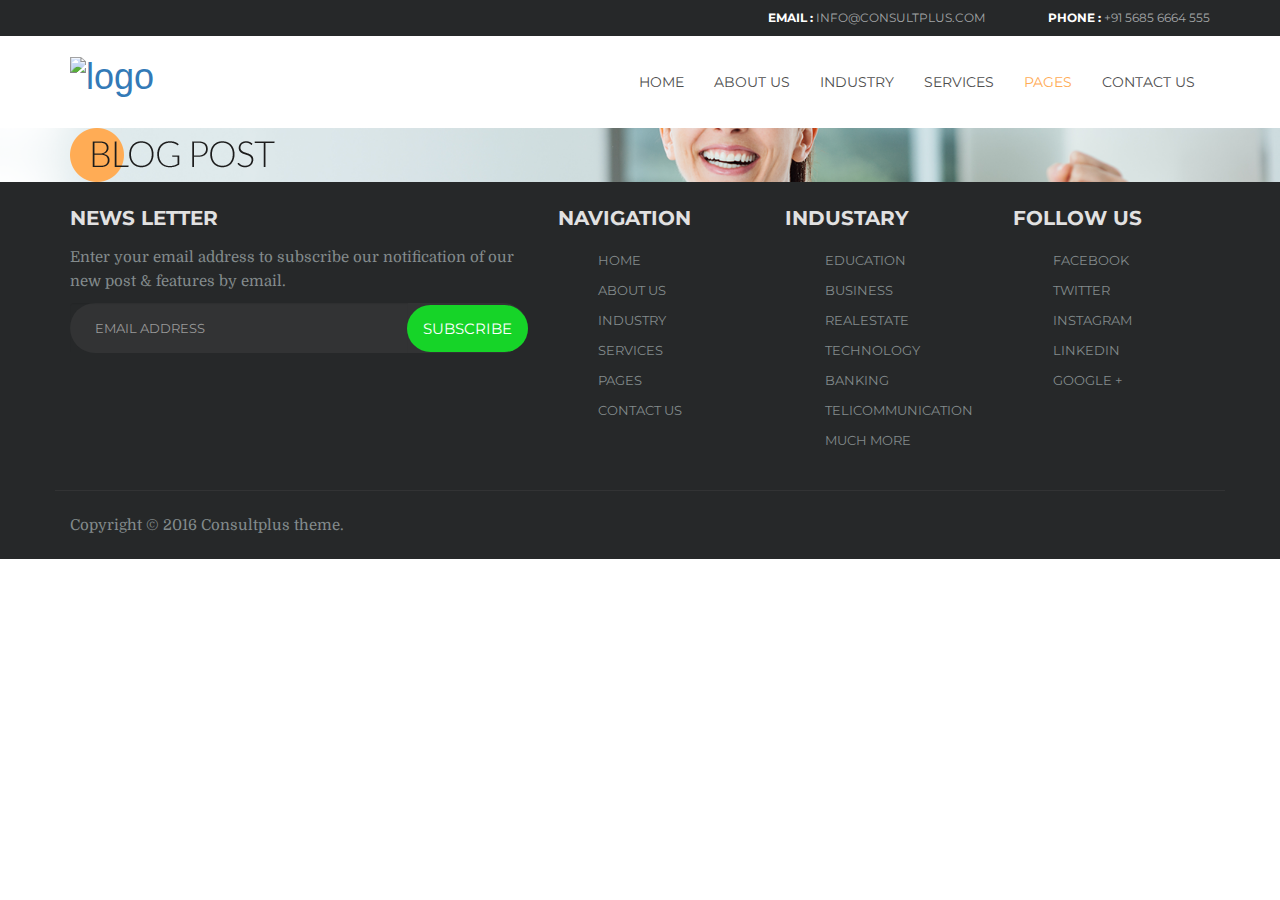
==== blog.html @ a62050c9 "started blog" ====
<!DOCTYPE html>
<html>
<head>
    <meta charset="utf-8">
    <!--internet explorer-->
    <meta http-equiv="X-UA-Compatible" content="IE=edge">

    <meta name="viewport" content="width=device-width, initial-scale=1">
    <title></title>
    <link rel="stylesheet" href="https://maxcdn.bootstrapcdn.com/bootstrap/3.3.7/css/bootstrap.min.css" integrity="sha384-BVYiiSIFeK1dGmJRAkycuHAHRg32OmUcww7on3RYdg4Va+PmSTsz/K68vbdEjh4u" crossorigin="anonymous">
    <link rel="stylesheet" href="https://maxcdn.bootstrapcdn.com/font-awesome/4.5.0/css/font-awesome.min.css">
    <link href="https://fonts.googleapis.com/css?family=Domine" rel="stylesheet">
    <link href="https://fonts.googleapis.com/css?family=Montserrat" rel="stylesheet">
    <link href="https://fonts.googleapis.com/css?family=Lato" rel="stylesheet">
    <link rel="stylesheet" href="css/style.css">
</head>
<body>

<header id="header">
    <div class="section-contact-top">
        <dl class="container list-contact-top">
            <dt class="email-top">Email :</dt>
            <dd>
                <a href="mailto:info@consultplus.com"> info@consultplus.com </a>
            </dd>
            <dt class="phone-top">Phone :</dt>
            <dd>
                <a href="tel:9156856664555"> +91 5685 6664 555 </a>
            </dd>
        </dl>
    </div>
    <nav class="navbar  navbar-plus">
        <div class="container">
            <div class="navbar-header navbar-header-plus">
                <button type="button" class="navbar-toggle collapsed btn-collapsed-plus" data-toggle="collapse" data-target="#bs-example-navbar-collapse-1" aria-expanded="false">
                    <span class="sr-only">Toggle navigation</span>
                    <span class="icon-bar"></span>
                    <span class="icon-bar"></span>
                    <span class="icon-bar"></span>
                </button>
                <div class=" brand-plus" >
                    <h1>
                        <a href="index.html">
                            <img src="images/logo.png" class="img-logo img-responsive" alt="logo"/>
                        </a>
                    </h1>
                </div>
            </div>
            <div class="collapse navbar-collapse" id="bs-example-navbar-collapse-1">
                <ul class="nav navbar-nav navbar-right nav-plus">
                    <li class="li-nav-plus"><a href="index.html">HOME</a></li>
                    <li class="li-nav-plus"><a href="#">about us</a></li>
                    <li class="li-nav-plus"><a href="#">industry</a></li>
                    <li class="li-nav-plus"><a href="#">services</a></li>
                    <li class="li-nav-plus active"><a href="blog.html">pages</a></li>
                    <li class="li-nav-plus"><a href="#">Contact us</a></li>
                </ul>
            </div>
        </div>
    </nav>
</header>

<section class="section-blog-welcome">
    <div class="container">
        <img src="images/welcome-logo.png">
    </div>
</section>



<footer id="footer">
    <div class="container">
        <div class="row list-footer">
            <div class="col-xs-12 col-sm-5">
                <h3 class="title-footer">News letter</h3>
                <p class="text-footer-left">Enter your email address to subscribe our notification
                    of our new post &#38; features by email.
                </p>
                <form action="//vk.us14.list-manage.com/subscribe/post?u=04b1bc4222eb5bbecab4a45d4&amp;id=e7310fa778" method="post" id="mc-embedded-subscribe-form" name="mc-embedded-subscribe-form" class="validate" target="_blank" novalidate>
                    <div class="input-group form-inline-plus">
                        <input type="email" value="" name="EMAIL" id="mce-EMAIL" required class="form-control form-plus" placeholder="Email Address" />
                        <div class="input-group-btn">
                            <button class="btn btn-default-plus" type="submit" value="Subscribe" name="subscribe" id="mc-embedded-subscribe">Subscribe</button>
                        </div>
                    </div>
                </form>

            </div>
            <div class="col-xs-12 col-sm-7">
                <div class="row">
                    <div class="col-xs-12 col-sm-4 nav-navigation">
                        <h3 class="title-footer">navigation</h3>
                        <ul class="nav-footer">
                            <li><a class="link-nav-footer" href="#">Home</a></li>
                            <li><a class="link-nav-footer" href="#">about us</a></li>
                            <li><a class="link-nav-footer" href="#">industry</a></li>
                            <li><a class="link-nav-footer" href="#">services</a></li>
                            <li><a class="link-nav-footer" href="#">pages</a></li>
                            <li><a class="link-nav-footer" href="#">Contact us</a></li>
                        </ul>
                    </div>
                    <div class="col-xs-12 col-sm-4 nav-industary">
                        <h3 class="title-footer">Industary</h3>
                        <ul class="nav-footer">
                            <li><a class="link-nav-footer" href="#">Education</a></li>
                            <li><a class="link-nav-footer" href="#">business</a></li>
                            <li><a class="link-nav-footer" href="#">realestate</a></li>
                            <li><a class="link-nav-footer" href="#">technology</a></li>
                            <li><a class="link-nav-footer" href="#">banking</a></li>
                            <li><a class="link-nav-footer" href="#">telicommunication</a></li>
                            <li><a class="link-nav-footer" href="#">much more</a></li>
                        </ul>
                    </div>
                    <div class="col-xs-12 col-sm-4 nav-follow">
                        <h3 class="title-footer">Follow us</h3>
                        <ul class="nav-footer">
                            <li><a class="link-nav-footer" href="#">Facebook</a></li>
                            <li><a class="link-nav-footer" href="#">twitter</a></li>
                            <li><a class="link-nav-footer" href="#">instagram</a></li>
                            <li><a class="link-nav-footer" href="#">linkedin</a></li>
                            <li><a class="link-nav-footer" href="#">google +</a></li>
                        </ul>
                    </div>
                </div>
            </div>
        </div>
        <div>
            <span class="text-copyright">Copyright &#169; 2016 Consultplus theme.</span>
        </div>
    </div>
</footer>


<!--jquery-->
<script src="http://code.jquery.com/jquery-latest.min.js"></script>
<!--js/bootstrap-->
<script src="https://maxcdn.bootstrapcdn.com/bootstrap/3.3.7/js/bootstrap.min.js" integrity="sha384-Tc5IQib027qvyjSMfHjOMaLkfuWVxZxUPnCJA7l2mCWNIpG9mGCD8wGNIcPD7Txa" crossorigin="anonymous"></script>
<!--my JS-->
<script>

</script>

</body>
</html>
---- css/style.css ----
html {
  font-size: 12px; }

body li {
  list-style-type: none; }
body a {
  text-decoration: blink; }
body .row {
  padding-left: 0; }

.title-plus {
  font: 2rem/2.063rem Montserrat;
  text-transform: uppercase;
  color: #343a3b;
  font-weight: 700;
  margin-bottom: 33px; }
  .title-plus .small-title {
    color: #898e8f;
    font-size: 0.876rem;
    font-weight: 400;
    display: block; }

#header .section-contact-top {
  background-color: #262829; }
  #header .section-contact-top .list-contact-top {
    text-align: right;
    color: transparent;
    font: 400 0.75rem/2.25rem Montserrat;
    line-height: 36px;
    text-transform: uppercase;
    margin-bottom: 0; }
    #header .section-contact-top .list-contact-top dt, #header .section-contact-top .list-contact-top dd {
      display: inline-block; }
    #header .section-contact-top .list-contact-top dt {
      color: #ffffff;
      margin-left: 60px; }
    #header .section-contact-top .list-contact-top dd a {
      color: #a2a5a6; }

.navbar-plus {
  margin-top: 20px; }
  .navbar-plus .brand-plus h1 {
    margin: 0; }
  .navbar-plus .btn-collapsed-plus {
    border: 1px solid #000000;
    border-radius: 10px; }
    .navbar-plus .btn-collapsed-plus span {
      border: 1px solid #55bd77; }
  .navbar-plus .nav-plus .li-nav-plus {
    font: 400 0.875rem/1.875rem Montserrat;
    text-transform: uppercase;
    color: transparent; }
    .navbar-plus .nav-plus .li-nav-plus a {
      color: #4e4e4e; }
    .navbar-plus .nav-plus .li-nav-plus:hover a {
      color: #ffac56;
      background-color: transparent; }
  .navbar-plus .nav-plus .active a {
    color: #ffac56; }

.section-welcome {
  padding-left: 0;
  padding-right: 0; }
  .section-welcome .left-arrow-plus {
    left: 0; }
  .section-welcome .right-arrow-plus {
    right: 0; }
  .section-welcome .left-arrow-plus, .section-welcome .right-arrow-plus {
    width: 25px; }
    .section-welcome .left-arrow-plus .glyphicon:before, .section-welcome .right-arrow-plus .glyphicon:before {
      background-color: #262829;
      padding: 45px 0; }
  .section-welcome .carousel-plus .item-plus {
    overflow: hidden;
    background: url("../images/image-carusel.png") no-repeat;
    background-size: cover;
    background-position: 60%; }

.carousel-static-plus {
  bottom: 0;
  padding: 20% 7% 0; }
  .carousel-static-plus .container {
    padding-left: 0;
    padding-right: 0; }
  .carousel-static-plus .title-welcome-plus {
    color: white;
    text-transform: uppercase;
    font: 300 1.875rem/2.25rem Lato;
    background-color: #ffac56;
    margin-bottom: 0;
    margin-right: -15px;
    margin-left: -15px;
    padding: 35px 10px;
    border-left: 1px solid transparent;
    border-right: 1px solid transparent; }
    .carousel-static-plus .title-welcome-plus .small-title-welcome {
      font: 400 0.875rem Montserrat;
      display: block; }
  .carousel-static-plus ul {
    margin-bottom: 0; }
  .carousel-static-plus .btn-welcome {
    background: #03b6e7;
    padding: 30px 15px;
    border: 1px solid #00a6d3; }
  .carousel-static-plus .active {
    background: #00a6d3; }
  .carousel-static-plus .arrow:before {
    content: url("../images/arrow.png"); }
  .carousel-static-plus .linc-welcome {
    display: flex;
    flex-direction: row;
    justify-content: space-between;
    align-items: center;
    color: white;
    font: 400 0.875rem/1.875rem Montserrat;
    text-transform: uppercase;
    text-align: center;
    text-decoration: none; }
  .carousel-static-plus .btn-item-education:before {
    height: 30px;
    content: url("../images/icon-education.png");
    display: block; }
  .carousel-static-plus .btn-item-business:before {
    height: 30px;
    content: url("../images/icon-business.png");
    display: block; }
  .carousel-static-plus .btn-item-technology:before {
    height: 30px;
    content: url("../images/icon-technology.png");
    display: block; }
  .carousel-static-plus .btn-item-real:before {
    height: 30px;
    content: url("../images/icon-real-estate.png");
    display: block; }
  .carousel-static-plus .btn-item-banking:before {
    height: 30px;
    content: url("../images/icon-banking.png");
    display: block; }
  .carousel-static-plus .btn-item-more {
    padding: 35px 15px; }
    .carousel-static-plus .btn-item-more .btn-green {
      display: block;
      background-color: #16d428;
      padding: 15px 8px;
      border-radius: 25px;
      text-align: center; }

.section-about {
  text-align: right;
  margin: 15px auto; }
  .section-about .img-top {
    margin: -80px auto; }
  .section-about .img-business {
    width: 100%;
    height: auto; }
  .section-about .btn-about {
    text-align: center;
    padding-bottom: 15px; }
    .section-about .btn-about .link-btn-about {
      color: white;
      font: 400 0.813rem/1.875rem Montserrat;
      text-transform: uppercase;
      background-color: #16d428;
      border-radius: 30px;
      padding: 8px 14px; }
  .section-about .text-about {
    color: #838b8c;
    font: 400 0.938rem/1.75rem Domine;
    margin-bottom: 16px; }

.section-steps {
  background: #e7eff1;
  padding-top: 25px;
  padding-bottom: 25px; }
  .section-steps .industry {
    padding-left: 55px; }
    .section-steps .industry:before {
      content: url("../images/icon-choose-industary.png");
      margin-bottom: 35px;
      display: block; }
  .section-steps .your-service {
    padding-left: 55px; }
    .section-steps .your-service:before {
      content: url("../images/icon-choose-service.png");
      margin-bottom: 35px;
      display: block; }
  .section-steps .your-business {
    padding-left: 55px; }
    .section-steps .your-business:before {
      content: url("../images/icon-boost-your-business.png");
      top: -50px;
      margin-bottom: 20px;
      display: block; }
  .section-steps .text-steps {
    color: #838b8c;
    font: 400 0.938rem/1.75rem Domine; }
  .section-steps .title-steps {
    color: #343a3b;
    font: 1.125rem/2.063rem Montserrat;
    font-weight: 700;
    text-transform: uppercase;
    margin-bottom: 25px; }
    .section-steps .title-steps .green-title-steps {
      color: #16d428;
      font: 400 1.25rem/1.875rem Montserrat;
      text-transform: uppercase;
      display: block; }

.section-projects {
  margin: 35px auto; }
  .section-projects .read-more {
    margin-top: 10px;
    margin-bottom: 55px; }
  .section-projects .btn-projects {
    color: white;
    font: 400 0.813rem/1.875rem Montserrat;
    text-transform: uppercase;
    background-color: #16d428;
    padding: 17px 29px;
    border-radius: 30px; }
  .section-projects li {
    padding: 15px;
    display: block; }
    .section-projects li img {
      width: 100%; }
    .section-projects li .content {
      position: absolute;
      color: white;
      font: 400 0.75rem/2.063rem Montserrat;
      text-transform: uppercase;
      top: 15%;
      left: 10%;
      border: 2px solid #ffac56;
      border-radius: 20px;
      padding: 0 10px; }
    .section-projects li .glyphicon-footer {
      position: absolute;
      bottom: 20px;
      left: 25px;
      color: white; }
      .section-projects li .glyphicon-footer span {
        z-index: 3000; }
    .section-projects li:after {
      position: absolute;
      bottom: 15px;
      content: '';
      border-bottom: 56px solid #03b6e7;
      border-right: 56px solid transparent; }
    .section-projects li .hover-project {
      display: none;
      position: absolute;
      background-color: #ffac56;
      opacity: 0.9;
      top: 15px;
      left: 15px;
      right: 15px;
      bottom: 15px;
      text-align: center;
      z-index: 2000; }
    .section-projects li:hover .hover-project {
      display: block; }
      .section-projects li:hover .hover-project .title-hover {
        color: white;
        font: 700 1.125rem/2.063rem Montserrat;
        text-transform: uppercase; }
      .section-projects li:hover .hover-project .text-hover {
        color: #fffdfa;
        font: 400 0.938rem/1.375rem Domine;
        margin: 13px 18px 44px 18px; }

.section-clients {
  background-color: #03b6e7;
  color: #ddf8ff;
  padding: 25px 0; }
  .section-clients .carousel-indicators-clients {
    width: 15%;
    margin: 0;
    padding: 0;
    right: 15%;
    left: auto;
    top: 50%; }
  .section-clients .title-clients {
    margin-top: 0;
    color: #ffffff; }
    .section-clients .title-clients .small-title {
      color: #a6ecff; }
  .section-clients .text-clients {
    display: flex;
    flex-direction: row;
    justify-content: space-between;
    align-items: center;
    font: 400 0.938rem/1.75rem Domine;
    margin-bottom: 47px;
    margin-top: 57px; }
    .section-clients .text-clients:before {
      content: "\201C";
      font-size: 9rem; }
    .section-clients .text-clients:after {
      content: "\201D";
      font-size: 9rem; }
  .section-clients .list-clients li {
    overflow: hidden;
    padding-top: 47px; }
    .section-clients .list-clients li .photo-clients {
      float: left;
      border-radius: 50%; }
    .section-clients .list-clients li h4 {
      font: 400 0.938rem/1.75rem Domine;
      margin-left: 105px; }
      .section-clients .list-clients li h4 .title-fff {
        color: white;
        font: 700 0.875rem/2.063rem Montserrat;
        text-transform: uppercase;
        display: block; }

.section-blog {
  background: #e7eff1; }
  .section-blog .section-blog-left {
    padding-top: 25px; }
    .section-blog .section-blog-left .small-title {
      text-transform: uppercase; }
    .section-blog .section-blog-left article {
      padding-top: 20px;
      padding-bottom: 20px; }
      .section-blog .section-blog-left article .date {
        color: #343a3b;
        font: 400 0.938rem/1.75rem Domine; }
      .section-blog .section-blog-left article .title-article {
        color: #343a3b;
        font: 700 1.125rem/2.063rem Montserrat;
        text-transform: uppercase;
        margin: 0;
        line-height: 33px; }
      .section-blog .section-blog-left article .text-article {
        color: #838b8c;
        font: 400 0.938rem/1.75rem Domine; }
    .section-blog .section-blog-left .btn-right-blog,
    .section-blog .section-blog-left .btn-left-blog {
      color: #606668;
      font: 400 0.75rem/2.063rem Montserrat;
      text-transform: uppercase;
      border-radius: 30px; }
    .section-blog .section-blog-left .btn-right-blog {
      border: 2px solid #989fa0;
      padding: 12px 21px; }
    .section-blog .section-blog-left .btn-left-blog {
      border: 2px solid #ffac56;
      padding: 12px 38px; }
  .section-blog .section-blog-right {
    min-height: 260px;
    background: url("../images/bg-foto.png") no-repeat;
    background-size: 100%; }

.section-contact {
  padding-top: 25px;
  padding-bottom: 25px; }
  .section-contact .list-contact {
    padding-left: 0; }
    .section-contact .list-contact li {
      display: inline-block;
      margin-bottom: 10px; }
    .section-contact .list-contact .contact-item {
      border: 1px solid #e1eaec;
      padding: 35px 15px;
      color: #343a3b;
      font: 400 1.125rem/1.75rem Domine; }
      .section-contact .list-contact .contact-item a {
        color: #343a3b; }
      .section-contact .list-contact .contact-item .icon-email {
        background: url(../images/icon-email.png) no-repeat;
        padding: 10px 35px; }
      .section-contact .list-contact .contact-item .icon-call {
        background: url(../images/icon-call.png) no-repeat;
        padding: 10px 40px; }
      .section-contact .list-contact .contact-item .icon-career {
        background: url(../images/icon-career.png) no-repeat;
        padding: 10px 40px; }
    .section-contact .list-contact .media-heading {
      color: #343a3b;
      font: 700 1.125rem/2.063rem Montserrat;
      text-transform: uppercase; }
    .section-contact .list-contact .media-object {
      height: 50px; }

#footer {
  text-align: left;
  background-color: #262829; }
  #footer .list-footer {
    border-bottom: 1px solid #323334;
    padding-bottom: 25px; }
    #footer .list-footer .title-footer {
      color: #e1e1e1;
      font: 700 1.25rem/2.063rem Montserrat;
      text-transform: uppercase; }
    #footer .list-footer .text-footer-left {
      color: #838b8c;
      font: 400 0.938rem/1.5rem Domine; }
    #footer .list-footer .nav-footer li .link-nav-footer {
      color: #838b8c;
      font: 400 0.813rem/1.875rem Montserrat;
      text-transform: uppercase; }
  #footer .form-inline-plus {
    width: 100%;
    background-color: #323334;
    border-radius: 30px; }
    #footer .form-inline-plus .form-plus {
      border: none;
      padding: 25px;
      color: #5e5e5e;
      font: 400 0.813rem/1.5rem Montserrat;
      text-transform: uppercase;
      background-color: transparent; }
      #footer .form-inline-plus .form-plus:focus {
        box-shadow: none;
        outline: none; }
    #footer .form-inline-plus .btn-default-plus {
      background-color: #16d428;
      color: white;
      font: 400 0.938rem/2.188rem Montserrat;
      text-transform: uppercase;
      border-radius: 30px;
      padding: 5px 15px; }
  #footer .text-copyright {
    display: block;
    color: #838b8c;
    font: 400 0.938rem/1.5rem Domine;
    padding: 22px 0; }

.section-blog-welcome {
  background: url("../images/welcome_blog.png") 50% 50% no-repeat;
  background-size: cover; }

@media (min-width: 768px) and (max-width: 991px) {
  html {
    font-size: 13px; }

  .section-blog .section-blog-right {
    background: url("../images/bg-foto.png") no-repeat;
    background-position: 15% 30%;
    min-height: 630px;
    margin-left: 50%;
    margin-top: -620px; }

  .section-welcome .carousel-plus .item-plus {
    background-position: 40%; }

  .carousel-static-plus {
    padding: 25% 7% 0; }
    .carousel-static-plus .btn-item-more {
      padding: 34px 15px; }

  .section-about {
    margin: 65px auto 0; }
    .section-about .img-top {
      width: 70%;
      margin-left: 35px; }
    .section-about .btn-about {
      text-align: center;
      padding-top: 25px; }

  .section-projects {
    margin: 45px auto; }
    .section-projects .read-more {
      margin-top: 35px; }

  .section-clients {
    padding: 45px 0; } }
@media (min-width: 992px) and (max-width: 1199px) {
  html {
    font-size: 15px; }

  .section-welcome .carousel-plus .item-plus {
    background-position: 20%; }

  .carousel-static-plus {
    padding: 30% 7% 0; }
    .carousel-static-plus .btn-item-more {
      padding: 32.5px 14px; }

  .section-clients {
    padding-top: 45px;
    padding-bottom: 45px; }

  .section-blog .section-blog-right {
    background: url("../images/bg-foto.png") no-repeat;
    background-position: 10% 15%;
    min-height: 700px;
    margin-left: 50%;
    margin-top: -670px; } }
@media (min-width: 1200px) and (max-width: 1969px) {
  html {
    font-size: 16px; }

  .section-about {
    padding-top: 35px; }

  .section-blog .section-blog-right {
    background: url("../images/bg-foto.png") no-repeat;
    background-position: 10% 15%;
    min-height: 700px;
    margin-left: 50%;
    margin-top: -668px; }

  .carousel-static-plus {
    padding: 30% 7% 0; }
    .carousel-static-plus .btn-item-more {
      padding: 31.8px 15px; }

  .section-blog .section-blog-left {
    margin: 0 auto;
    width: calc(1170px / 2); }
  .section-blog .section-blog-right {
    width: 50%; } }
@media (min-width: 1970px) {
  html {
    font-size: 16px; }

  .section-welcome .carousel-plus .item-plus {
    background-position: 50%; }
  .section-welcome .carousel-static-plus {
    padding: 30% 7% 0; }
    .section-welcome .carousel-static-plus .btn-item-more {
      padding: 32px 15px; }

  .section-contact-top .list-contact-top {
    padding-top: 15px;
    padding-bottom: 15px; }

  .navbar-plus {
    padding-top: 25px;
    padding-bottom: 25px; }

  .section-about {
    margin: 95px auto 0; }
    .section-about .btn-about {
      margin-bottom: 95px;
      margin-top: 66px;
      text-align: right; }
      .section-about .btn-about .link-btn-about {
        padding: 16px 26px; }

  .section-steps {
    padding-top: 95px;
    padding-bottom: 93px; }
    .section-steps .your-service {
      padding-left: 71px; }
    .section-steps .your-business {
      padding-left: 71px; }

  .section-projects {
    margin: 95px auto; }
    .section-projects .read-more {
      margin-top: 45px;
      margin-bottom: 0; }

  .section-clients {
    padding: 95px 0; }

  .section-blog {
    padding-top: 70px; }
    .section-blog .section-blog-right {
      background: url("../images/bg-foto.png") no-repeat;
      background-position: 10% 15%;
      min-height: 810px;
      margin-left: 50%;
      margin-top: -738px; }

  #footer {
    padding-top: 95px; } }

/*# sourceMappingURL=style.css.map */
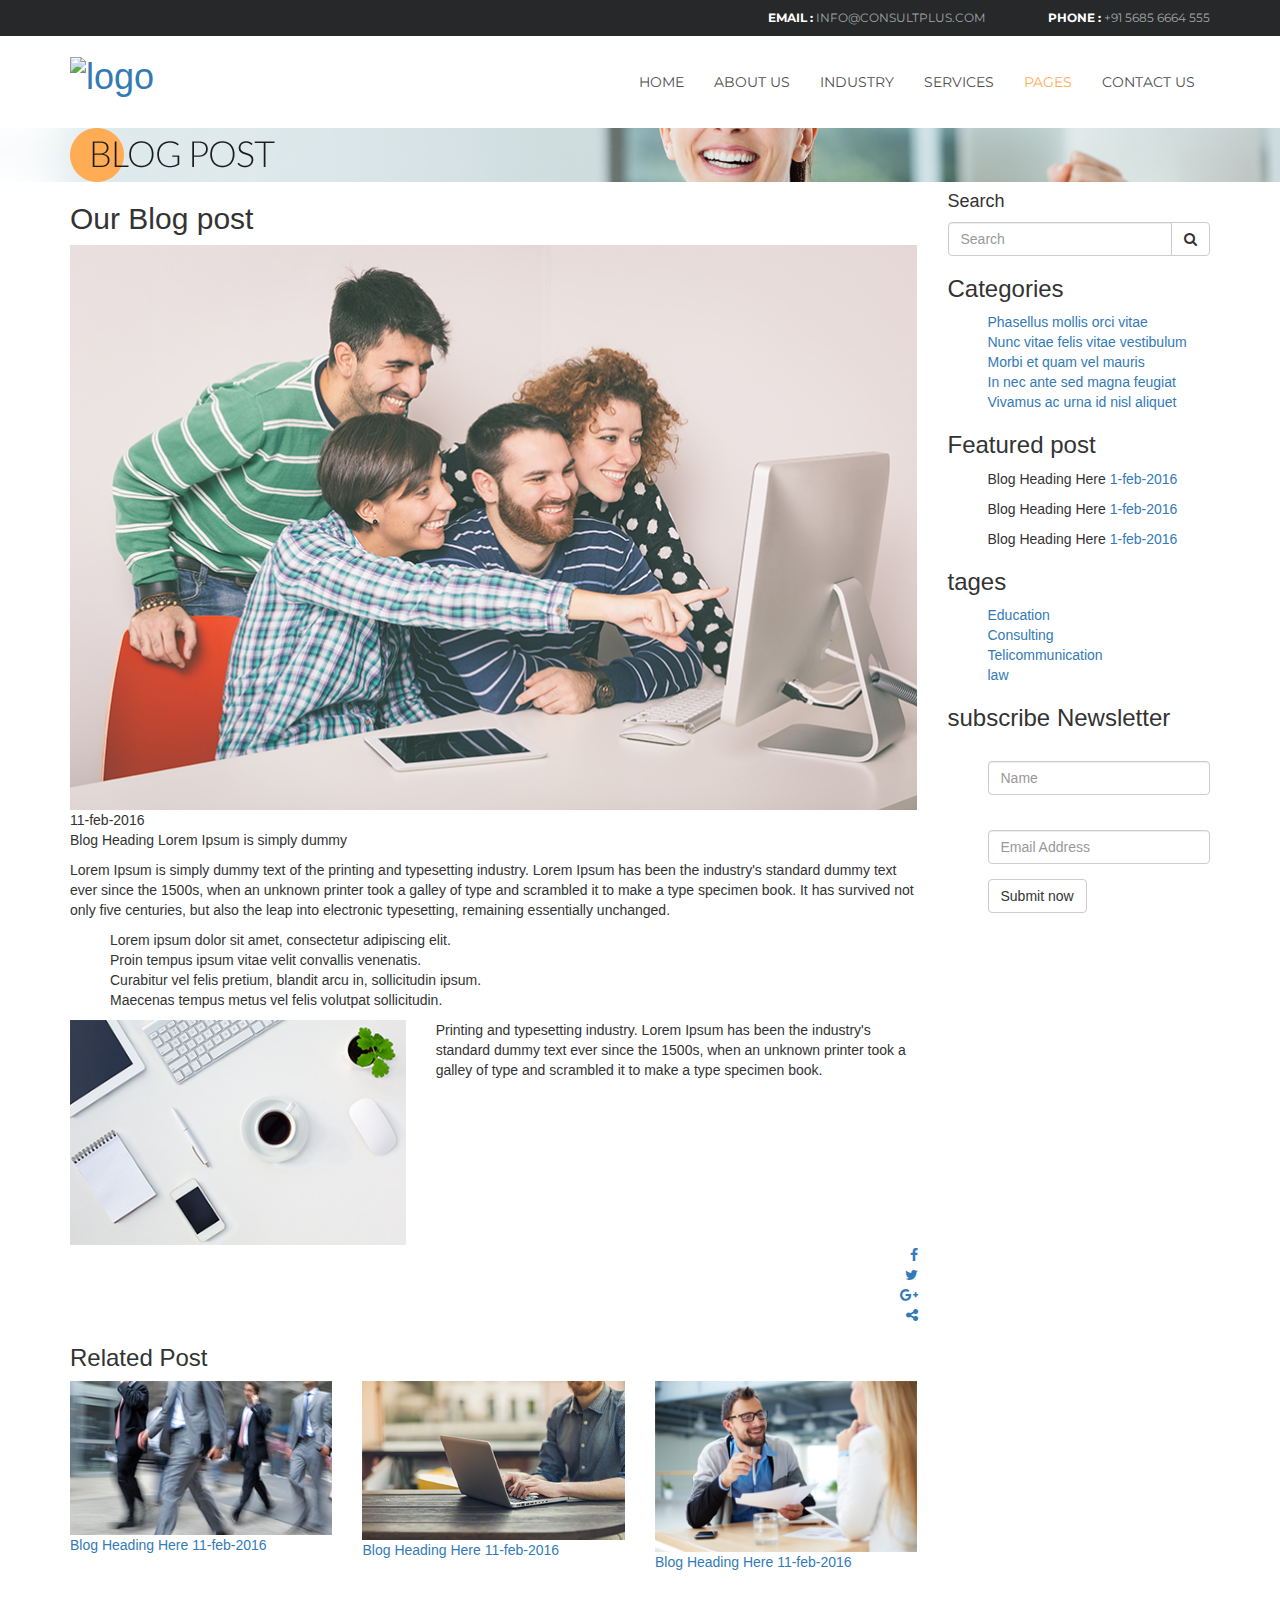
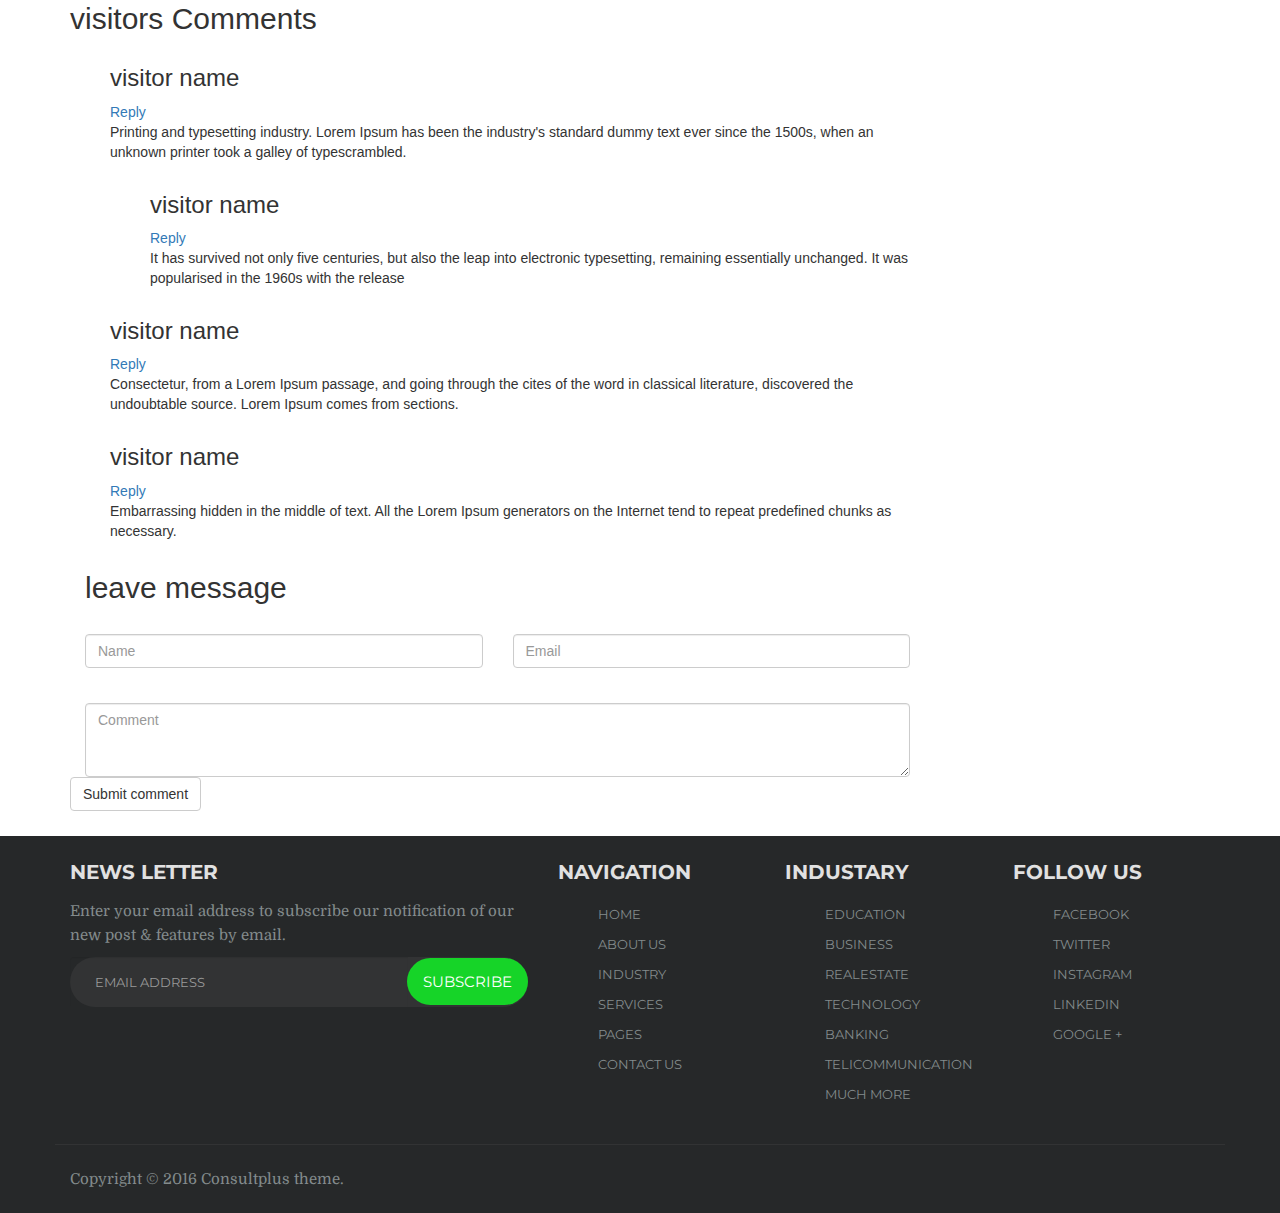
==== commit 1e26145e: "checked blog page" ====
--- a/blog.html
+++ b/blog.html
@@ -6,13 +6,13 @@
     <meta http-equiv="X-UA-Compatible" content="IE=edge">
 
     <meta name="viewport" content="width=device-width, initial-scale=1">
-    <title></title>
+    <title></title><!--пустой тег, выдает ошибку в валидаторе-->
     <link rel="stylesheet" href="https://maxcdn.bootstrapcdn.com/bootstrap/3.3.7/css/bootstrap.min.css" integrity="sha384-BVYiiSIFeK1dGmJRAkycuHAHRg32OmUcww7on3RYdg4Va+PmSTsz/K68vbdEjh4u" crossorigin="anonymous">
     <link rel="stylesheet" href="https://maxcdn.bootstrapcdn.com/font-awesome/4.5.0/css/font-awesome.min.css">
     <link href="https://fonts.googleapis.com/css?family=Domine" rel="stylesheet">
     <link href="https://fonts.googleapis.com/css?family=Montserrat" rel="stylesheet">
-    <link href="https://fonts.googleapis.com/css?family=Lato" rel="stylesheet">
     <link rel="stylesheet" href="css/style.css">
+    <link rel="stylesheet" href="css/style_post.css">
 </head>
 <body>
 
@@ -62,12 +62,300 @@
 
 <section class="section-blog-welcome">
     <div class="container">
-        <img src="images/welcome-logo.png">
+        <img src="images/welcome-logo.png" alt="" class="img-welcome img-responsive" /> <!--если бы задала и нижний паддинг, можно было бы не указывать высоту секции-->
     </div>
 </section>
-
-
-
+<div class="container blog-post">
+    <div class="row">
+        <div class="col-xs-12 col-sm-9">
+            <section class="section-content-blog" >
+                <h2 class="title-blog">
+                    <span class="first-small">
+                        Our
+                    </span>
+                    Blog post
+                </h2>
+                <div class="img-blog-post">
+                    <img src="images/blog_post.png" alt="" class="img-responsive"/>
+                    <div class="text-img">
+                        <span>11-feb-2016</span>
+                        <p>Blog Heading Lorem Ipsum is simply dummy</p><!--это название статьи дожно быть-->
+                    </div>
+                </div>
+                <p class="text-content">
+                    Lorem Ipsum is simply dummy text of the printing and typesetting industry.
+                    Lorem Ipsum has been the industry's standard dummy text ever since the 1500s, when an unknown
+                    printer took a galley of type and scrambled it to make a type specimen book. It has survived
+                    not only five centuries, but also the leap into electronic typesetting, remaining essentially unchanged.
+                </p>
+                <ul class="list-content">
+                    <li>Lorem ipsum dolor sit amet, consectetur adipiscing elit.</li>
+                    <li>Proin tempus ipsum vitae velit convallis venenatis.</li>
+                    <li>Curabitur vel felis pretium, blandit arcu in, sollicitudin ipsum.</li>
+                    <li>Maecenas tempus metus vel felis volutpat sollicitudin.</li>
+                </ul>
+                <div class="row">
+                    <img src="images/blog_post2.png" class="col-xs-12 col-sm-5" alt=""/>
+                    <p class="col-xs-12 col-sm-7 text-content-bottom">
+                        Printing and typesetting industry. Lorem Ipsum has been the industry's standard dummy text
+                        ever since the 1500s,
+                        when an unknown printer took a galley of type and scrambled it to make a type specimen book.
+                    </p>
+                </div>
+                <div class="text-right">
+                    <ul class="social-groups">
+                        <li>
+                            <a href="https://uk-ua.facebook.com/" class="fa fa-facebook" aria-hidden="true"></a>
+                        </li>
+                        <li>
+                            <a href="http://twitter.com" class="fa fa-twitter" aria-hidden="true"></a>
+                        </li>
+                        <li>
+                            <a href="https://plus.google.com/" class="fa fa-google-plus" aria-hidden="true"></a>
+                        </li>
+                        <li class="last">
+                            <a href="#" class="fa fa-share-alt" aria-hidden="true"></a><!--куда должна вести эта ссылка-->
+                        </li>
+                    </ul>
+                </div>
+
+                <section class="related-post">
+                    <h3 class="title-related">Related Post</h3>
+                    <ul class="row">
+                        <li class="col-xs-12 col-sm-4 col-lg-4">
+                            <a href="#">
+                                <img src="images/related_post.png" alt="" class="img-responsive">
+                                <p class="title-post">
+                                    Blog Heading Here
+                                    <span class="data-post">
+                                11-feb-2016
+                                </span>
+                                </p>
+                            </a>
+                        </li>
+                        <li class="col-xs-12 col-sm-4 col-lg-4">
+                            <a href="#">
+                                <img src="images/related_post2.png" alt="" class="img-responsive">
+                                <p class="title-post">
+                                    Blog Heading Here
+                                    <span class="data-post">
+                                11-feb-2016
+                                </span>
+                                </p>
+                            </a>
+                        </li>
+                        <li class="col-xs-12  col-sm-4 col-lg-4">
+                            <a href="#">
+                                <img src="images/related_post3.png" alt="" class="img-responsive"> <!--пустой alt для всех картинок-->
+                                <p class="title-post">
+                                    Blog Heading Here
+                                    <span class="data-post">
+                                11-feb-2016
+                                </span>
+                                </p>
+                            </a>
+                        </li>
+                    </ul>
+                </section>
+            </section>
+            <section class="section-comments">
+                <h2 class="title-blog">
+                    <span class="first-small">
+                        visitors
+                    </span>
+                    Comments
+                </h2>
+                <ul>
+                    <li class="comment">
+                        <img src="images/comments-face1.png" alt="" class="img-circle img-responsive comments-face">
+                        <div class="content-comment">
+                            <div class="header-comment">
+                                <h3 class="title-comments">
+                                    visitor name <!--это имя пользователя который оставил коммент, не думаю что это h3-->
+                                </h3>
+                                <div class="btn-prew">
+                                    <a href="#" class="btn-post">Reply</a>
+                                </div>
+                            </div>
+                            <p class="comment-text">
+                                Printing and typesetting industry. Lorem Ipsum has been the industry's
+                                standard dummy text ever since the 1500s, when an unknown printer took a galley of typescrambled.
+                            </p>
+                        </div>
+                        <ul>
+                            <li class="comment comment-in">
+                                <img src="images/comments-face2.png" alt="" class="img-circle img-responsive comments-face">
+                                <div class="content-comment">
+                                    <div class="header-comment">
+                                        <h3 class="title-comments">
+                                            visitor name
+                                        </h3>
+                                        <div class="btn-prew">
+                                            <a href="#" class="btn-post">Reply</a>
+                                        </div>
+                                    </div>
+                                    <p class="comment-text">
+                                        It has survived not only five centuries, but also the leap into electronic
+                                        typesetting, remaining essentially unchanged. It was popularised in the 1960s with the release
+                                    </p>
+                                </div>
+                            </li>
+                        </ul>
+                    </li>
+                    <li class="comment">
+                        <img src="images/comments-face3.png" alt="" class="img-circle img-responsive comments-face">
+                        <div class="content-comment">
+                            <div class="header-comment">
+                                <h3 class="title-comments">
+                                    visitor name
+                                </h3>
+                                <div class="btn-prew">
+                                    <a href="#" class="btn-post">Reply</a>
+                                </div>
+                            </div>
+                            <p class="comment-text">
+                                Consectetur, from a Lorem Ipsum passage, and going through the cites of the word
+                                in classical literature, discovered the undoubtable source. Lorem Ipsum comes from sections.
+                            </p>
+                        </div>
+                    </li>
+                    <li class="comment">
+                        <img src="images/comments-face4.png" alt="" class="img-circle img-responsive comments-face">
+                        <div class="content-comment">
+                            <div class="header-comment">
+                                <h3 class="title-comments">
+                                    visitor name
+                                </h3>
+                                <div class="btn-prew">
+                                    <a href="#" class="btn-post">Reply</a>
+                                </div>
+                            </div>
+                            <p class="comment-text">
+                                Embarrassing hidden in the middle of text. All the Lorem Ipsum generators on the
+                                Internet tend to repeat predefined chunks as necessary.
+                            </p>
+                        </div>
+                    </li>
+                </ul>
+            </section>
+        </div>
+        <aside class="col-xs-12 col-sm-3 aside-post">
+            <div class="aside-search">
+                <h4>Search</h4>
+                <div class="input-group">
+                    <input type="text" class="form-control form-control-blog" placeholder="Search">
+                    <div class="input-group input-group-btn ">
+                        <button class="btn btn-default btn-blog " type="button">
+                            <i class="fa fa-search" aria-hidden="true"></i>
+                        </button>
+                    </div>
+                </div>
+            </div>
+            <div class="aside-categories">
+                <h3 class="title-aside">Categories</h3>
+                <ul class="list-aside-categories">
+                    <li><a href="#">Phasellus mollis orci vitae</a></li>
+                    <li><a href="#">Nunc vitae felis vitae vestibulum</a></li>
+                    <li><a href="#">Morbi et quam vel mauris</a></li>
+                    <li><a href="#">In nec ante sed magna feugiat</a></li>
+                    <li><a href="#">Vivamus ac urna id nisl aliquet</a></li>
+                </ul>
+            </div>
+            <div class="aside-featured">
+                <h3 class="title-aside">Featured post</h3>
+                <ul>
+                    <li>
+                        <a href="#"><img src="images/aside-post.png" alt="" class="img-responsive"></a><!--картинки не на всю ширину блока на моб. девайсах-->
+                        <p class="title-post">
+                            Blog Heading Here <!--это название статьи, думаю оно тоже должно быть ссылкой-->
+                            <span class="data-post">
+                                <a href="#">1-feb-2016</a>
+                            </span>
+                        </p>
+                    </li>
+                    <li>
+                        <a href="#"><img src="images/aside-post2.png" alt="" class="img-responsive"></a>
+                        <p class="title-post">
+                            Blog Heading Here
+                            <span class="data-post">
+                                <a href="#">1-feb-2016</a>
+                            </span>
+                        </p>
+                    </li>
+                    <li>
+                        <a href="#"><img src="images/aside-post3.png" alt="" class="img-responsive"></a>
+                        <p class="title-post">
+                            Blog Heading Here
+                            <span class="data-post">
+                                <a href="#">1-feb-2016</a>
+                            </span>
+                        </p>
+                    </li>
+                </ul>
+            </div>
+            <div class="aside-tages">
+                <h3 class="title-aside">tages</h3>
+                <ul class="list-aside-tages">
+                    <li class="btn-prew"><a class="btn-post" href="">Education</a></li>
+                    <li class="btn-prew"><a class="btn-post" href="">Consulting</a></li>
+                    <li class="btn-prew"><a class="btn-post" href="">Telicommunication</a></li>
+                    <li class="btn-prew"><a class="btn-post" href="">law</a></li>
+                </ul>
+            </div>
+            <div class="aside-form">
+                <h3 class="title-newsletter"><span class="small-title">subscribe</span>
+                    Newsletter</h3>
+                <form class="form-group form-group-aside">
+                    <ul>
+                        <li class="form-group">
+                            <label></label>
+                            <input type="text" class="form-control"  placeholder="Name">
+                        </li>
+                        <li class="form-group">
+                            <label></label>
+                            <input type="email" class="form-control" placeholder="Email Address">
+                        </li>
+                        <li class="btn-prew">
+                            <button type="submit" class="btn btn-default btn-post">Submit now</button>
+                        </li>
+                    </ul>
+                </form>
+            </div>
+        </aside>
+    </div>
+</div>
+<section class="section-leave-message">
+    <div class="container" >
+        <div class="col-xs-12 col-sm-9">
+            <h2 class="title-blog">
+                    <span class="first-small">
+                        leave
+                    </span>
+                message
+            </h2>
+            <form>
+                <ul class="row">
+                    <li class="form-group col-xs-12 col-sm-6">
+                        <label></label>
+                        <input type="text" class="form-control input-blog" id="exampleInputName2" placeholder="Name">
+                    </li>
+                    <li class="form-group col-xs-12 col-sm-6">
+                        <label></label>
+                        <input type="email" class="form-control input-blog" id="exampleInputEmail2" placeholder="Email">
+                    </li>
+                    <li class="col-xs-12">
+                        <label></label>
+                        <textarea class="form-control input-blog" rows="3" placeholder="Comment"></textarea>
+                    </li>
+                    <li class="btn-prew form-group">
+                        <button type="submit" class="btn btn-default btn-post">Submit comment</button>
+                    </li>
+                </ul>
+            </form>
+        </div>
+    </div>
+
+</section>
 <footer id="footer">
     <div class="container">
         <div class="row list-footer">
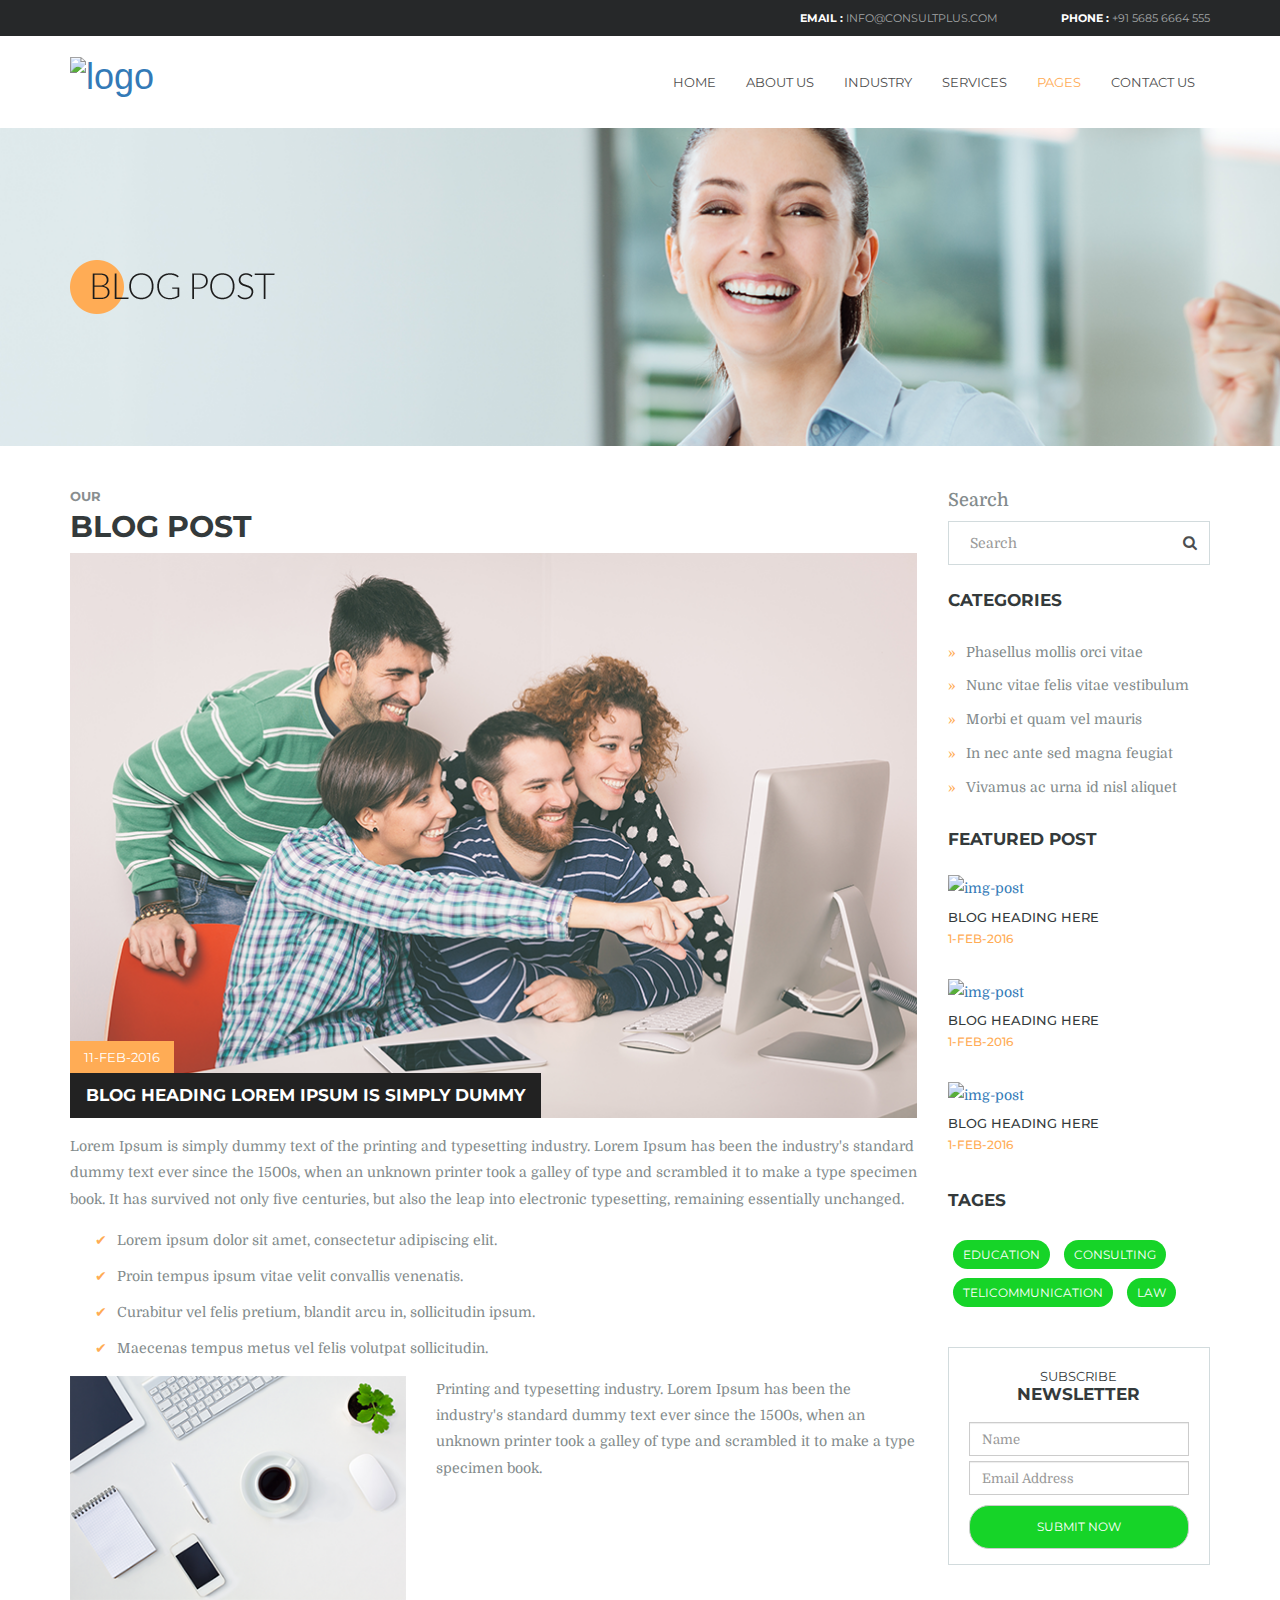
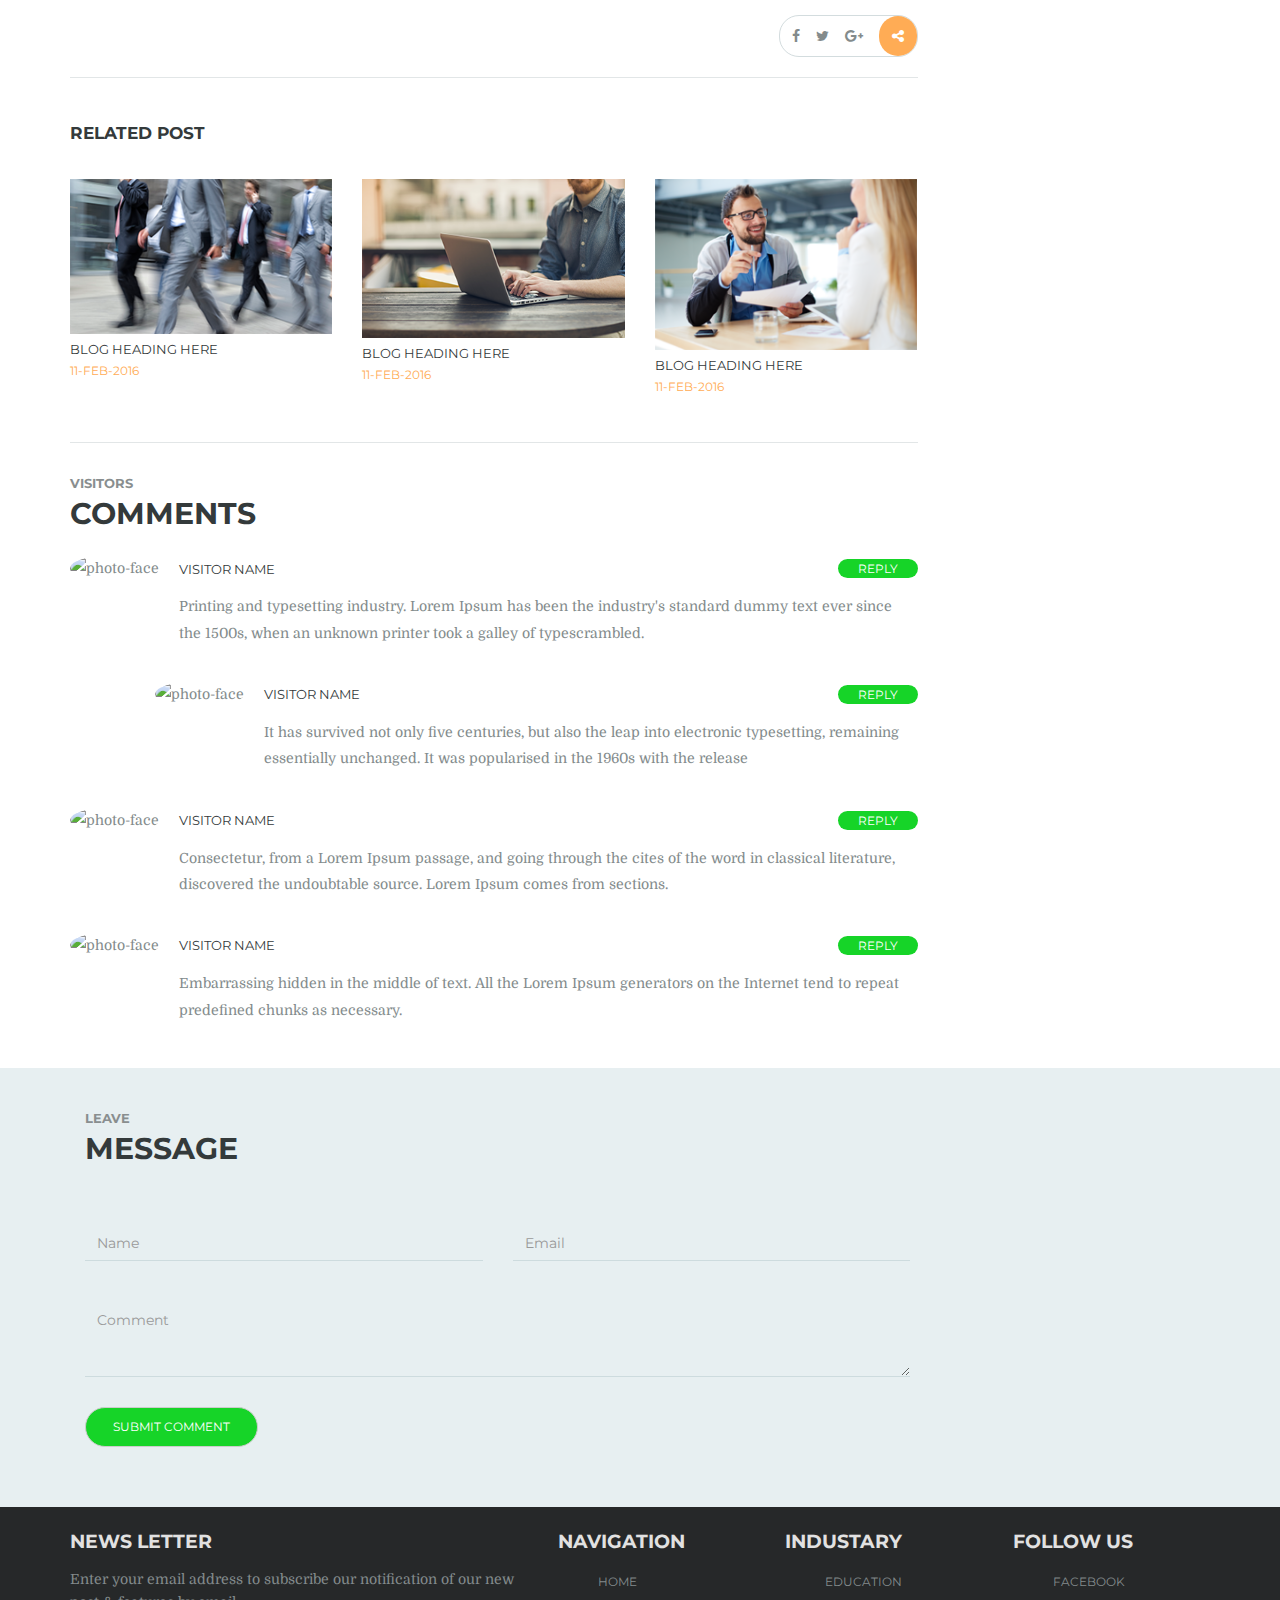
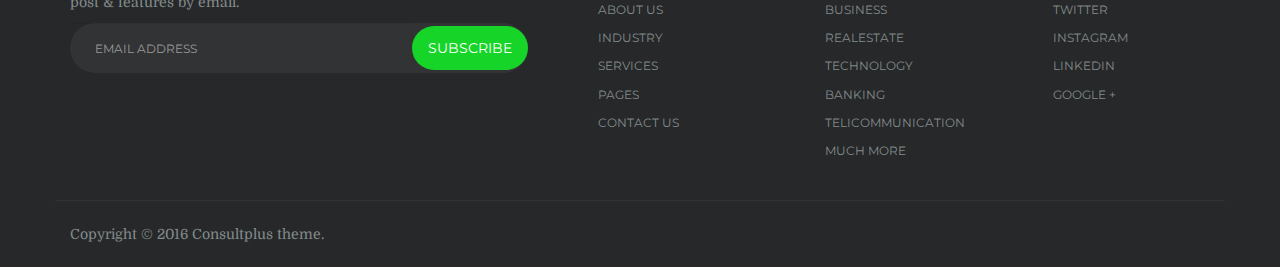
==== commit 45e5fbac: "after review" ====
--- a/blog.html
+++ b/blog.html
@@ -6,7 +6,7 @@
     <meta http-equiv="X-UA-Compatible" content="IE=edge">
 
     <meta name="viewport" content="width=device-width, initial-scale=1">
-    <title></title><!--пустой тег, выдает ошибку в валидаторе-->
+    <title>Blog Post</title>  <!--пустой тег, выдает ошибку в валидаторе-->
     <link rel="stylesheet" href="https://maxcdn.bootstrapcdn.com/bootstrap/3.3.7/css/bootstrap.min.css" integrity="sha384-BVYiiSIFeK1dGmJRAkycuHAHRg32OmUcww7on3RYdg4Va+PmSTsz/K68vbdEjh4u" crossorigin="anonymous">
     <link rel="stylesheet" href="https://maxcdn.bootstrapcdn.com/font-awesome/4.5.0/css/font-awesome.min.css">
     <link href="https://fonts.googleapis.com/css?family=Domine" rel="stylesheet">
@@ -62,7 +62,7 @@
 
 <section class="section-blog-welcome">
     <div class="container">
-        <img src="images/welcome-logo.png" alt="" class="img-welcome img-responsive" /> <!--если бы задала и нижний паддинг, можно было бы не указывать высоту секции-->
+        <img src="images/welcome-logo.png" alt="logo" class="img-welcome img-responsive" /> <!--если бы задала и нижний паддинг, можно было бы не указывать высоту секции-->
     </div>
 </section>
 <div class="container blog-post">
@@ -76,10 +76,10 @@
                     Blog post
                 </h2>
                 <div class="img-blog-post">
-                    <img src="images/blog_post.png" alt="" class="img-responsive"/>
+                    <img src="images/blog_post.png" alt="img-welcome" class="img-responsive"/>
                     <div class="text-img">
                         <span>11-feb-2016</span>
-                        <p>Blog Heading Lorem Ipsum is simply dummy</p><!--это название статьи дожно быть-->
+                        <h2>Blog Heading Lorem Ipsum is simply dummy</h2><!--это название статьи дожно быть-->
                     </div>
                 </div>
                 <p class="text-content">
@@ -95,7 +95,7 @@
                     <li>Maecenas tempus metus vel felis volutpat sollicitudin.</li>
                 </ul>
                 <div class="row">
-                    <img src="images/blog_post2.png" class="col-xs-12 col-sm-5" alt=""/>
+                    <img src="images/blog_post2.png" class="col-xs-12 col-sm-5" alt="photo"/>
                     <p class="col-xs-12 col-sm-7 text-content-bottom">
                         Printing and typesetting industry. Lorem Ipsum has been the industry's standard dummy text
                         ever since the 1500s,
@@ -124,36 +124,36 @@
                     <ul class="row">
                         <li class="col-xs-12 col-sm-4 col-lg-4">
                             <a href="#">
-                                <img src="images/related_post.png" alt="" class="img-responsive">
-                                <p class="title-post">
-                                    Blog Heading Here
-                                    <span class="data-post">
+                                <img src="images/related_post.png" alt="photo-post" class="img-responsive">
+                            </a>
+                            <p class="title-post">
+                                Blog Heading Here
+                                <a href="#" class="data-post">
                                 11-feb-2016
-                                </span>
-                                </p>
-                            </a>
+                                </a>
+                            </p>
                         </li>
                         <li class="col-xs-12 col-sm-4 col-lg-4">
                             <a href="#">
-                                <img src="images/related_post2.png" alt="" class="img-responsive">
-                                <p class="title-post">
-                                    Blog Heading Here
-                                    <span class="data-post">
+                                <img src="images/related_post2.png" alt="photo-post" class="img-responsive">
+                            </a>
+                            <p class="title-post">
+                                Blog Heading Here
+                                <a href="#" class="data-post">
                                 11-feb-2016
-                                </span>
-                                </p>
-                            </a>
+                                </a>
+                            </p>
                         </li>
                         <li class="col-xs-12  col-sm-4 col-lg-4">
                             <a href="#">
-                                <img src="images/related_post3.png" alt="" class="img-responsive"> <!--пустой alt для всех картинок-->
-                                <p class="title-post">
-                                    Blog Heading Here
-                                    <span class="data-post">
+                                <img src="images/related_post3.png" alt="photo-post" class="img-responsive"> <!--пустой alt для всех картинок-->
+                            </a>
+                            <p class="title-post">
+                                Blog Heading Here
+                                <a href="#" class="data-post">
                                 11-feb-2016
-                                </span>
-                                </p>
-                            </a>
+                                </a>
+                            </p>
                         </li>
                     </ul>
                 </section>
@@ -167,7 +167,7 @@
                 </h2>
                 <ul>
                     <li class="comment">
-                        <img src="images/comments-face1.png" alt="" class="img-circle img-responsive comments-face">
+                        <img src="images/comments-face1.png" alt="photo-face" class="img-circle img-responsive comments-face">
                         <div class="content-comment">
                             <div class="header-comment">
                                 <h3 class="title-comments">
@@ -184,7 +184,7 @@
                         </div>
                         <ul>
                             <li class="comment comment-in">
-                                <img src="images/comments-face2.png" alt="" class="img-circle img-responsive comments-face">
+                                <img src="images/comments-face2.png" alt="photo-face" class="img-circle img-responsive comments-face">
                                 <div class="content-comment">
                                     <div class="header-comment">
                                         <h3 class="title-comments">
@@ -203,7 +203,7 @@
                         </ul>
                     </li>
                     <li class="comment">
-                        <img src="images/comments-face3.png" alt="" class="img-circle img-responsive comments-face">
+                        <img src="images/comments-face3.png" alt="photo-face" class="img-circle img-responsive comments-face">
                         <div class="content-comment">
                             <div class="header-comment">
                                 <h3 class="title-comments">
@@ -220,7 +220,7 @@
                         </div>
                     </li>
                     <li class="comment">
-                        <img src="images/comments-face4.png" alt="" class="img-circle img-responsive comments-face">
+                        <img src="images/comments-face4.png" alt="photo-face" class="img-circle img-responsive comments-face">
                         <div class="content-comment">
                             <div class="header-comment">
                                 <h3 class="title-comments">
@@ -265,31 +265,33 @@
                 <h3 class="title-aside">Featured post</h3>
                 <ul>
                     <li>
-                        <a href="#"><img src="images/aside-post.png" alt="" class="img-responsive"></a><!--картинки не на всю ширину блока на моб. девайсах-->
-                        <p class="title-post">
-                            Blog Heading Here <!--это название статьи, думаю оно тоже должно быть ссылкой-->
+                        <a href="#"><img src="images/aside-post.png" alt="img-post" class="img-responsive"></a><!--картинки не на всю ширину блока на моб. девайсах-->
+                        <h2 class="title-post">
+                            <a href="#">
+                                Blog Heading Here <!--это название статьи, думаю оно тоже должно быть ссылкой-->
+                            </a>
                             <span class="data-post">
                                 <a href="#">1-feb-2016</a>
                             </span>
-                        </p>
+                        </h2>
                     </li>
                     <li>
-                        <a href="#"><img src="images/aside-post2.png" alt="" class="img-responsive"></a>
-                        <p class="title-post">
-                            Blog Heading Here
+                        <a href="#"><img src="images/aside-post2.png" alt="img-post" class="img-responsive"></a>
+                        <h2 class="title-post">
+                            <a href="#">Blog Heading Here</a>
                             <span class="data-post">
                                 <a href="#">1-feb-2016</a>
                             </span>
-                        </p>
+                        </h2>
                     </li>
                     <li>
-                        <a href="#"><img src="images/aside-post3.png" alt="" class="img-responsive"></a>
-                        <p class="title-post">
-                            Blog Heading Here
+                        <a href="#"><img src="images/aside-post3.png" alt="img-post" class="img-responsive"></a>
+                        <h2 class="title-post">
+                            <a href="#">Blog Heading Here</a>
                             <span class="data-post">
                                 <a href="#">1-feb-2016</a>
                             </span>
-                        </p>
+                        </h2>
                     </li>
                 </ul>
             </div>
--- a/css/style_post.css
+++ b/css/style_post.css
@@ -0,0 +1,297 @@
+html {
+  font-size: 12px; }
+
+.blog-post {
+  color: #838b8c;
+  font: 400 0.938rem/1.75rem Domine;
+  text-decoration: none;
+  padding-top: 35px; }
+  .blog-post ul {
+    padding-left: 0; }
+
+.title-blog {
+  font: 700 2rem/2.063rem Montserrat;
+  text-transform: uppercase;
+  color: #343a3b;
+  margin-top: 0; }
+  .title-blog .first-small {
+    color: #898e8f;
+    font-size: 0.875rem;
+    display: block; }
+
+.title-post {
+  font-family: Montserrat,sans-serif;
+  line-height: 21px;
+  text-transform: uppercase;
+  color: #343a3b;
+  font-size: 0.875rem; }
+  .title-post .data-post {
+    color: #ffac55;
+    font-size: 0.813rem;
+    display: block; }
+
+.btn-prew {
+  text-align: center; }
+  .btn-prew .btn-post {
+    color: white;
+    font: 0.813rem/1.875rem Montserrat;
+    text-transform: uppercase;
+    background-color: #16d428;
+    border-radius: 20px;
+    padding: 0 10px;
+    text-decoration: none; }
+
+.section-blog-welcome {
+  background: url("../images/welcome_blog.png") 50% 50% no-repeat #e7eff1;
+  background-size: cover; }
+  .section-blog-welcome .img-welcome {
+    padding: 132px 0; }
+
+.section-content-blog .text-content {
+  padding: 15px 0 0; }
+.section-content-blog .img-blog-post {
+  position: relative; }
+.section-content-blog .text-img {
+  position: absolute;
+  bottom: 0;
+  text-transform: uppercase;
+  color: #ffffff; }
+  .section-content-blog .text-img span {
+    font: 400 0.6rem/2.063rem Montserrat;
+    background-color: #ffac55;
+    padding: 8px 14px; }
+  .section-content-blog .text-img h2 {
+    font: 700 0.7rem/2.063rem Montserrat;
+    background-color: #222;
+    padding: 7px 16px;
+    margin-bottom: 0;
+    margin-top: 0; }
+.section-content-blog .list-content li:before {
+  content: "\2714";
+  color: #ffac55;
+  line-height: 36px;
+  padding-right: 10px;
+  margin-left: 25px; }
+.section-content-blog .social-groups {
+  margin-bottom: 20px;
+  margin-top: 15px;
+  border: 1px solid #d3dcde;
+  border-radius: 20px;
+  display: inline-block; }
+  .section-content-blog .social-groups li {
+    display: inline-block;
+    margin-left: 12px; }
+    .section-content-blog .social-groups li a {
+      color: #838b8c;
+      text-decoration: none; }
+  .section-content-blog .social-groups .last {
+    border-radius: 50px;
+    background-color: #ffac55; }
+    .section-content-blog .social-groups .last a {
+      color: #ffffff;
+      padding: 13px;
+      text-decoration: none; }
+
+.related-post {
+  border-bottom: 1px solid #e2e6e7;
+  border-top: 1px solid #e2e6e7;
+  padding: 20px 0 25px; }
+  .related-post a {
+    text-decoration: none; }
+  .related-post .title-related {
+    color: #343a3b;
+    font: 700 1.125rem/2.063rem Montserrat;
+    text-transform: uppercase;
+    margin-bottom: 15px; }
+  .related-post img {
+    width: 100%;
+    margin-top: 15px;
+    margin-bottom: 5px; }
+
+.section-comments {
+  padding: 25px 0; }
+  .section-comments .comment {
+    margin-top: 25px; }
+    .section-comments .comment .comments-face {
+      float: left; }
+    .section-comments .comment .comment-in {
+      padding-left: 45px; }
+    .section-comments .comment .content-comment {
+      overflow: hidden; }
+      .section-comments .comment .content-comment .header-comment, .section-comments .comment .content-comment .comment-text {
+        padding-left: 20px; }
+      .section-comments .comment .content-comment .header-comment {
+        margin-bottom: 10px;
+        display: flex;
+        flex-direction: row;
+        justify-content: space-between;
+        align-items: center; }
+        .section-comments .comment .content-comment .header-comment .btn-post {
+          padding: 2px 20px; }
+      .section-comments .comment .content-comment .title-comments {
+        text-transform: uppercase;
+        margin: 0;
+        color: #343a3b;
+        font: 400 0.875rem/1.313rem Montserrat; }
+
+.section-leave-message {
+  background: #e7eff1;
+  padding: 35px 0; }
+  .section-leave-message form {
+    color: #343a3b;
+    font: 400 0.75rem/1.875rem Montserrat;
+    text-transform: uppercase;
+    margin-top: 34px; }
+    .section-leave-message form .input-blog {
+      border: none;
+      background: transparent;
+      box-shadow: none;
+      border-bottom: 1px solid #cddbde;
+      border-radius: 0; }
+    .section-leave-message form textarea {
+      margin-bottom: 30px; }
+    .section-leave-message form .btn-prew {
+      text-align: left;
+      padding-left: 15px; }
+      .section-leave-message form .btn-prew .btn-post {
+        padding: 5px 27px; }
+
+.aside-post .title-aside {
+  color: #343a3b;
+  font: 700 1.125rem/2.063rem Montserrat;
+  text-transform: uppercase;
+  margin-bottom: 20px;
+  margin-top: 20px; }
+.aside-post .aside-search .btn-blog,
+.aside-post .aside-search .form-control-blog {
+  border-radius: 0;
+  border: 1px solid #d2dbdd; }
+.aside-post .aside-search .form-control-blog {
+  border-right: none;
+  box-shadow: none;
+  padding: 18px; }
+.aside-post .aside-search .btn-blog {
+  border-left: none; }
+  .aside-post .aside-search .btn-blog i {
+    color: #4c4e4f;
+    font-size: 1rem;
+    line-height: 2rem;
+    text-transform: uppercase; }
+.aside-post .aside-categories .list-aside-categories li:before {
+  content: "\bb";
+  color: #ffac55;
+  padding-right: 10px; }
+.aside-post .aside-categories .list-aside-categories li {
+  font-size: 0.938rem;
+  line-height: 2.25rem; }
+  .aside-post .aside-categories .list-aside-categories li a {
+    color: #838b8c;
+    text-decoration: none; }
+.aside-post .aside-featured .title-post {
+  margin-top: 5px;
+  margin-bottom: 30px; }
+  .aside-post .aside-featured .title-post a {
+    color: #343a3b; }
+  .aside-post .aside-featured .title-post .data-post a {
+    color: #ffac55;
+    text-decoration: none; }
+.aside-post .aside-featured img {
+  width: 100%; }
+.aside-post .aside-tages .list-aside-tages li {
+  display: inline-block;
+  padding: 5px; }
+  .aside-post .aside-tages .list-aside-tages li a {
+    padding: 7px 10px; }
+.aside-post .aside-form {
+  margin-top: 35px;
+  margin-bottom: 35px;
+  border: 1px solid #d2dbdd; }
+  .aside-post .aside-form .title-newsletter {
+    text-align: center;
+    color: #343a3b;
+    font: 700 1.125rem Montserrat;
+    text-transform: uppercase;
+    margin-bottom: 18px; }
+    .aside-post .aside-form .title-newsletter .small-title {
+      font-size: 0.875rem;
+      display: block;
+      font-weight: 400; }
+  .aside-post .aside-form .form-group-aside li {
+    margin: 5px 20px; }
+    .aside-post .aside-form .form-group-aside li label {
+      display: inline; }
+  .aside-post .aside-form .form-group-aside input {
+    border-radius: 0;
+    color: #a8b1b2;
+    font-size: 0.875rem;
+    line-height: 1.75rem; }
+  .aside-post .aside-form .form-group-aside .btn-prew {
+    margin-top: 10px; }
+    .aside-post .aside-form .form-group-aside .btn-prew .btn-post {
+      width: 100%;
+      padding: 7px 0; }
+
+@media (min-width: 768px) {
+  html {
+    font-size: 13px; }
+
+  .section-content-blog .text-img span {
+    font: 400 0.875rem/2.063rem Montserrat; }
+  .section-content-blog .text-img h2 {
+    font: 700 1.125rem/2.063rem Montserrat; }
+
+  .aside-post .aside-search .form-control-blog {
+    padding: 19px; } }
+@media (min-width: 1200px) {
+  html {
+    font-size: 15px; }
+
+  .aside-post .aside-search .form-control-blog {
+    padding: 21px; }
+
+  .section-comments .comment .comment-in {
+    padding-left: 85px; } }
+@media (min-width: 1970px) {
+  html {
+    font-size: 16px; }
+
+  .blog-post {
+    padding-top: 95px; }
+
+  .title-blog {
+    padding-bottom: 40px;
+    margin-bottom: 0; }
+
+  .section-content-blog .text-content {
+    padding: 49px 0;
+    margin-bottom: 0; }
+  .section-content-blog .list-content {
+    margin-bottom: 62px; }
+  .section-content-blog .text-content-bottom {
+    margin-top: 35px; }
+  .section-content-blog .social-groups {
+    margin-top: 54px;
+    margin-bottom: 48px; }
+
+  .related-post {
+    padding-bottom: 93px;
+    padding-top: 40px; }
+    .related-post .title-post {
+      margin-top: 30px;
+      margin-bottom: 0; }
+
+  .section-comments {
+    padding-top: 107px;
+    padding-bottom: 97px; }
+    .section-comments .comment {
+      margin-bottom: 60px; }
+      .section-comments .comment .content-comment .header-comment {
+        margin-bottom: 20px; }
+
+  .section-leave-message {
+    padding: 94px 0; }
+
+  .aside-search {
+    margin-bottom: 60px; } }
+
+/*# sourceMappingURL=style_post.css.map */
